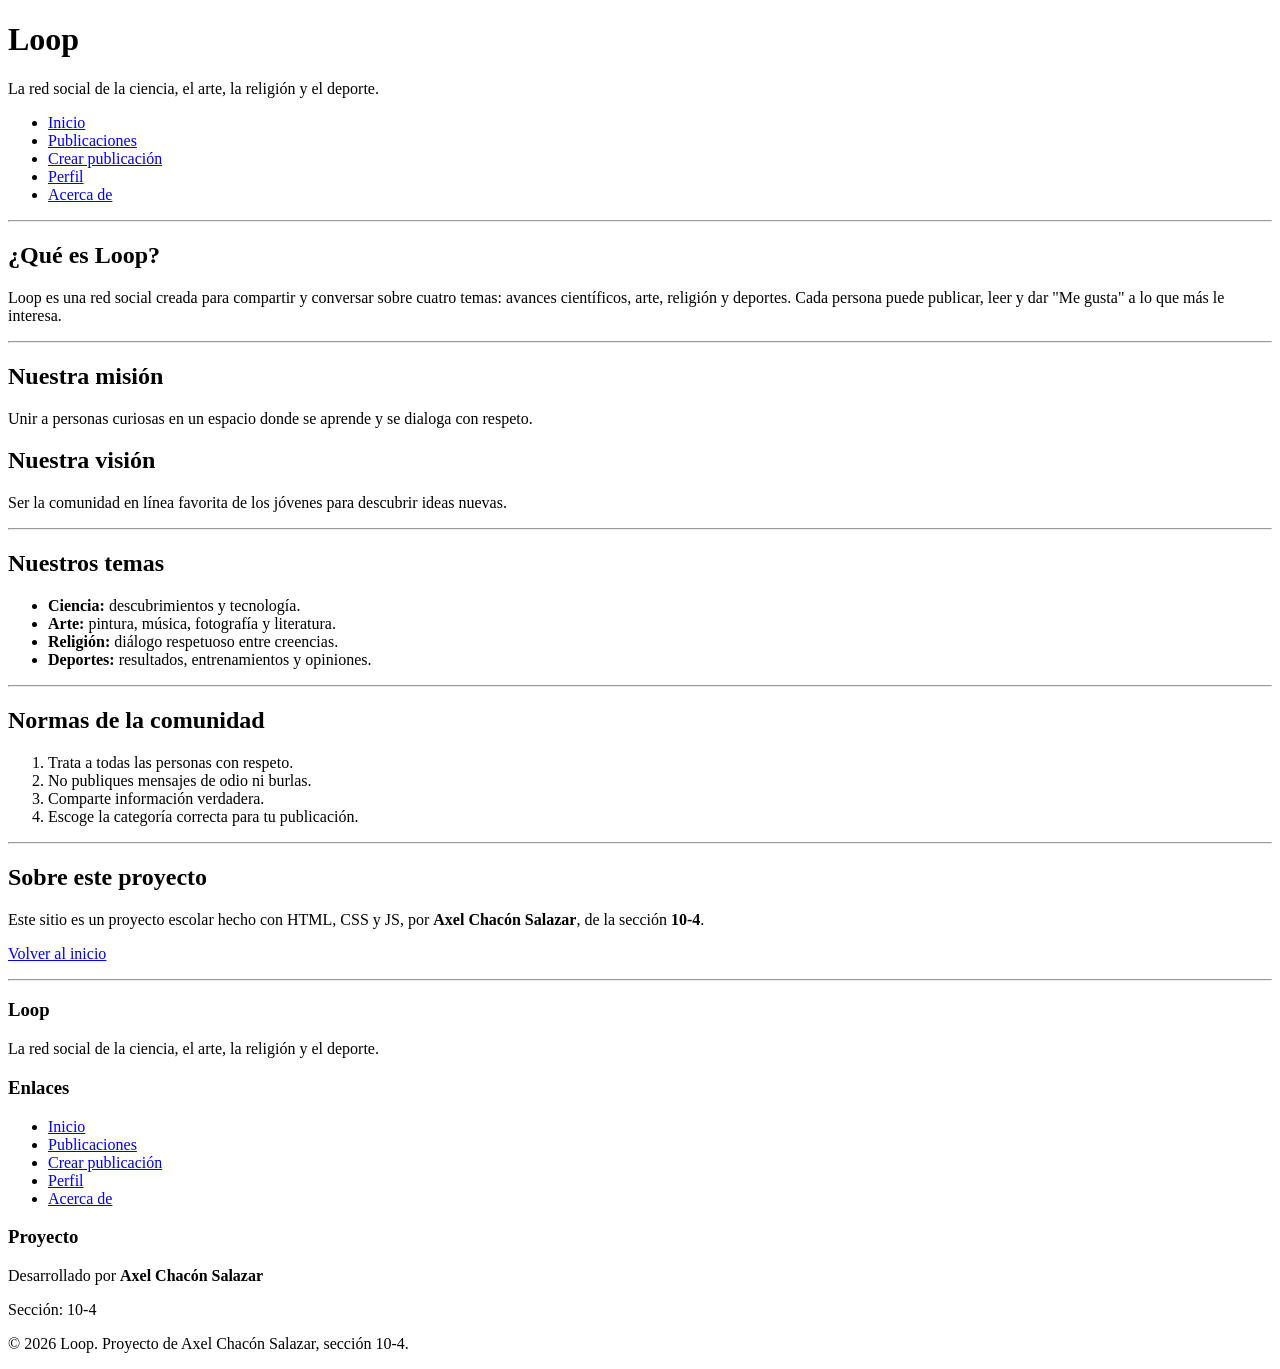
==== acerca-de.html @ 13568f37 "Estructurado en HTML" ====
<!DOCTYPE html>
<html lang="es">
<head>
  <meta charset="UTF-8">
  <meta name="viewport" content="width=device-width, initial-scale=1">
  <meta name="author" content="Axel Chacón Salazar">
  <title>Acerca de | Loop</title>
</head>
<body>

  <!-- Encabezado -->
  <header>
    <h1>Loop</h1>
    <p>La red social de la ciencia, el arte, la religión y el deporte.</p>

    <!-- Barra de navegación con las secciones principales -->
    <nav aria-label="Navegación principal">
      <ul>
        <li><a href="index.html">Inicio</a></li>
        <li><a href="publicaciones.html">Publicaciones</a></li>
        <li><a href="crear-publicacion.html">Crear publicación</a></li>
        <li><a href="perfil.html">Perfil</a></li>
        <li><a href="acerca-de.html">Acerca de</a></li>
      </ul>
    </nav>
  </header>

  <hr>

  <!-- Main -->
  <main>

    <!-- Qué es Loop -->
    <section id="que-es">
      <h2>¿Qué es Loop?</h2>
      <p>
        Loop es una red social creada para compartir y conversar sobre cuatro
        temas: avances científicos, arte, religión y deportes. Cada persona
        puede publicar, leer y dar "Me gusta" a lo que más le interesa.
      </p>
    </section>

    <hr>

    <!-- Misión y visión -->
    <section id="mision">
      <article>
        <h2>Nuestra misión</h2>
        <p>Unir a personas curiosas en un espacio donde se aprende y se dialoga con respeto.</p>
      </article>

      <article>
        <h2>Nuestra visión</h2>
        <p>Ser la comunidad en línea favorita de los jóvenes para descubrir ideas nuevas.</p>
      </article>
    </section>

    <hr>

    <!--Temas-->
    <section id="temas">
      <h2>Nuestros temas</h2>
      <ul>
        <li><strong>Ciencia:</strong> descubrimientos y tecnología.</li>
        <li><strong>Arte:</strong> pintura, música, fotografía y literatura.</li>
        <li><strong>Religión:</strong> diálogo respetuoso entre creencias.</li>
        <li><strong>Deportes:</strong> resultados, entrenamientos y opiniones.</li>
      </ul>
    </section>

    <hr>

    <!--Normas de convivencia-->
    <section id="normas">
      <h2>Normas de la comunidad</h2>
      <ol>
        <li>Trata a todas las personas con respeto.</li>
        <li>No publiques mensajes de odio ni burlas.</li>
        <li>Comparte información verdadera.</li>
        <li>Escoge la categoría correcta para tu publicación.</li>
      </ol>
    </section>

    <hr>

    <!-- Info proyecto -->
    <section id="proyecto">
      <h2>Sobre este proyecto</h2>
      <p>
        Este sitio es un proyecto escolar hecho con HTML, CSS y JS, por
        <strong>Axel Chacón Salazar</strong>, de la sección <strong>10-4</strong>.
      </p>
      <p><a href="index.html">Volver al inicio</a></p>
    </section>

  </main>

  <hr>

  <!--Footer-->
  <footer>
    <h3>Loop</h3>
    <p>La red social de la ciencia, el arte, la religión y el deporte.</p>

    <h3>Enlaces</h3>
    <ul>
      <li><a href="index.html">Inicio</a></li>
      <li><a href="publicaciones.html">Publicaciones</a></li>
      <li><a href="crear-publicacion.html">Crear publicación</a></li>
      <li><a href="perfil.html">Perfil</a></li>
      <li><a href="acerca-de.html">Acerca de</a></li>
    </ul>

    <h3>Proyecto</h3>
    <p>Desarrollado por <strong>Axel Chacón Salazar</strong></p>
    <p>Sección: 10-4</p>

    <p>&copy; 2026 Loop. Proyecto de Axel Chacón Salazar, sección 10-4.</p>
  </footer>

</body>
</html>
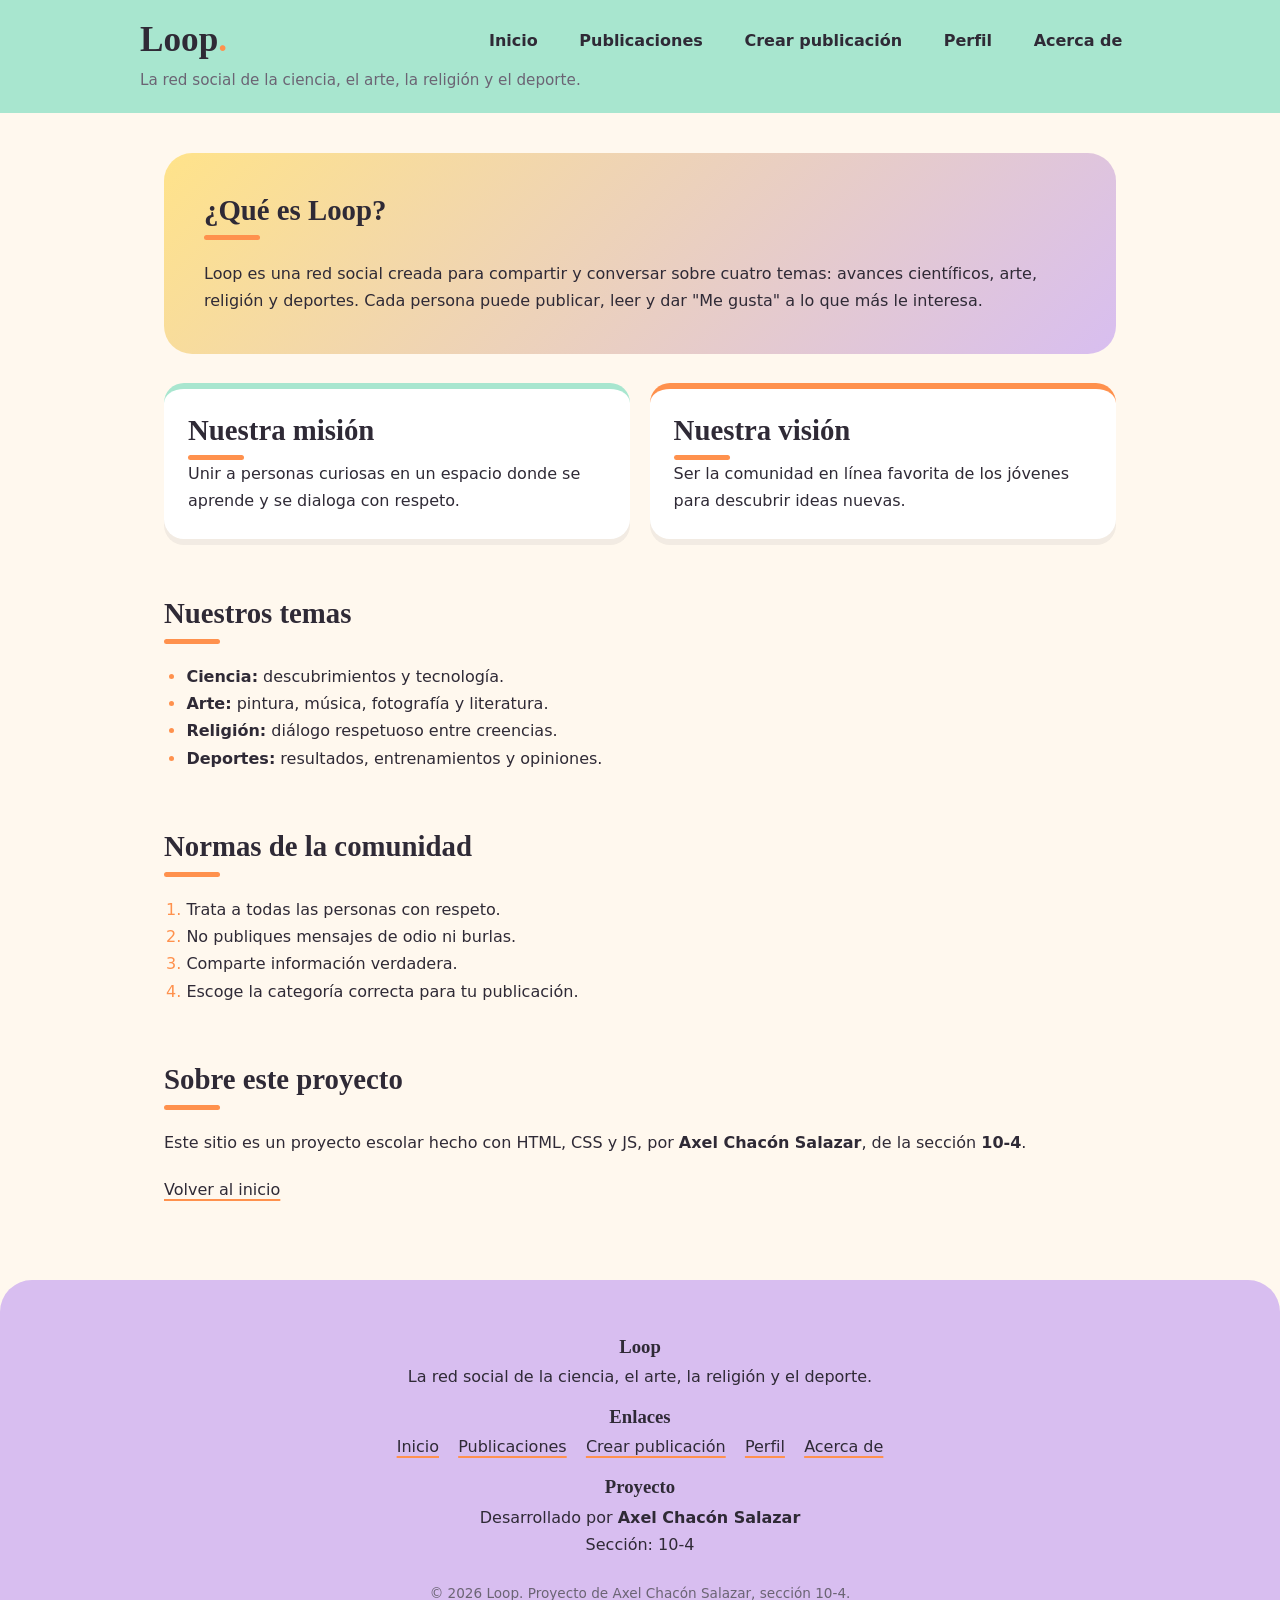
==== commit b487fea1: "agregando funcionalidades, link de js en html" ====
--- a/acerca-de.html
+++ b/acerca-de.html
@@ -3,8 +3,8 @@
 <head>
   <meta charset="UTF-8">
   <meta name="viewport" content="width=device-width, initial-scale=1">
-  <meta name="author" content="Axel Chacón Salazar">
   <title>Acerca de | Loop</title>
+  <link rel="stylesheet" href="CSS/Style.CSS">
 </head>
 <body>
 
@@ -117,6 +117,7 @@
 
     <p>&copy; 2026 Loop. Proyecto de Axel Chacón Salazar, sección 10-4.</p>
   </footer>
+  <script src="JS/script.js"></script>
 
 </body>
 </html>
--- a/CSS/Style.CSS
+++ b/CSS/Style.CSS
@@ -0,0 +1,280 @@
+
+
+/* Variables de color */
+:root {
+  --menta: #A8E6CF;
+  --mandarina: #FF914D;
+  --mantequilla: #FFE38A;
+  --lila: #D8BEF0;
+  --vainilla: #FFF8EE;
+  --texto: #2F2A36;        /* gris oscuro: se lee bien sobre los colores pastel */
+  --texto-suave: #6B6474;
+  --ancho: 1000px;         /* ancho máximo del contenido */
+}
+
+/* Cambiar el margen de la página */
+* { 
+    box-sizing: border-box; margin: 0; padding: 0; 
+}
+
+/* Dezlizo sueave */
+html {
+     scroll-behavior: smooth;
+    }
+
+/* Estilo general */
+body {
+  background: var(--vainilla);
+  color: var(--texto);
+  font-family: "Segoe UI", system-ui, sans-serif;
+  line-height: 1.7;
+}
+
+/* Cambair color cuando se seleccion */
+::selection { 
+    background: var(--mantequilla); 
+}
+
+/* Tipografia de los titulos */
+h1, h2, h3 { 
+    font-family: Georgia, "Times New Roman", serif; line-height: 1.2;
+}
+
+/* Lineas ocultas */
+hr { 
+    display: none; 
+}
+
+/* Cambios enlaces */
+a {
+  color: var(--texto);
+  text-decoration-color: var(--mandarina);
+  text-decoration-thickness: 2px;
+  text-underline-offset: 4px;
+  border-radius: 6px;
+  transition: background .25s, color .25s;
+}
+a:hover, a:focus-visible { 
+    background: var(--mantequilla); outline: none;
+}
+
+/* Encabezado y navegación */
+header {
+  background: var(--menta);
+  display: flex;
+  flex-wrap: wrap;
+  align-items: center;
+  justify-content: space-between;
+  gap: .4rem 1rem;
+  padding: 1.2rem max(1.5rem, calc((100% - var(--ancho)) / 2));
+}
+header h1 { font-size: 2.2rem; order: 1; }
+/* El puntito naranja después de "Loop" */
+header h1::after { content: "."; color: var(--mandarina); }
+header nav { order: 2; }
+header p { order: 3; flex-basis: 100%; font-size: .95rem; color: var(--texto-suave); }
+
+/* Menú en fila, sin viñetas */
+nav ul { display: flex; flex-wrap: wrap; gap: .4rem; list-style: none; }
+
+/* Botones del menú */
+nav a {
+  display: inline-block;
+  padding: .45rem 1.1rem;
+  border-radius: 999px;
+  text-decoration: none;
+  font-weight: 600;
+  transition: transform .2s, background .2s;
+}
+nav a:hover, nav a:focus-visible { background: var(--mandarina); transform: translateY(-3px); }
+/* Página actual */
+nav a[aria-current="page"] { background: var(--vainilla); }
+
+/* El main */
+main { max-width: var(--ancho); margin: 0 auto; padding: 1.5rem 1.5rem 0; }
+
+/* Cada section */
+section {
+  display: grid;
+  grid-template-columns: repeat(auto-fit, minmax(240px, 1fr));
+  gap: 1.2rem;
+  padding: 1.8rem 0;
+  animation: aparecer .7s ease both;   /* animación de entrada */
+}
+/* Todo lo que NO sea article ocupa el ancho completo */
+section > :not(article) { grid-column: 1 / -1; }
+
+/* Efecto escalando en secciones */
+section:nth-of-type(2) { animation-delay: .1s; }
+section:nth-of-type(3) { animation-delay: .2s; }
+section:nth-of-type(4) { animation-delay: .3s; }
+
+/* Banner con degradado en cada sección */
+main > section:first-of-type {
+  background: linear-gradient(135deg, var(--mantequilla), var(--lila));
+  border-radius: 28px;
+  padding: 2.5rem;
+  margin-top: 1rem;
+}
+
+/* Barrita naranja en articulos de sección */
+h2 { font-size: 1.8rem; }
+h2::after {
+  content: "";
+  display: block;
+  width: 56px;
+  height: 5px;
+  margin-top: .5rem;
+  background: var(--mandarina);
+  border-radius: 99px;
+  transition: width .35s;
+}
+section:hover h2::after { width: 110px; }
+
+/* Listas con viñeta naranja */
+main ul, main ol { padding-left: 1.4rem; }
+li::marker { color: var(--mandarina); }
+em { color: var(--texto-suave); }
+
+/* Los article (las tarjetas) */
+article {
+  background: #fff;
+  border-radius: 20px;
+  padding: 1.5rem;
+  border-top: 6px solid var(--menta);
+  box-shadow: 0 6px 0 rgba(47, 42, 54, .06);
+  transition: transform .3s, box-shadow .3s;
+}
+article:hover { transform: translateY(-6px) rotate(-.5deg); box-shadow: 0 14px 24px rgba(47, 42, 54, .12); }
+article h3 { margin-bottom: .5rem; }
+article p + p { margin-top: .4rem; }
+
+/* Franja de arriba que cambia de color */
+article:nth-of-type(4n+2) { border-top-color: var(--mandarina); }
+article:nth-of-type(4n+3) { border-top-color: var(--mantequilla); }
+article:nth-of-type(4n)   { border-top-color: var(--lila); }
+
+/* Imagenes con animación */
+main img {
+  max-width: 100%;
+  height: auto;
+  justify-self: center;
+  animation: flotar 4s ease-in-out infinite;
+}
+/* Foto de perfil */
+#datos-usuario img {
+  justify-self: start;
+  border-radius: 50%;
+  border: 4px solid #fff;
+  box-shadow: 0 0 0 5px var(--menta);
+}
+
+/* Botones dentro del banner */
+main > section:first-of-type p > a,
+button {
+  display: inline-block;
+  background: var(--mandarina);
+  color: var(--texto);
+  font: inherit;
+  font-weight: 700;
+  text-decoration: none;
+  padding: .75rem 1.8rem;
+  margin: 0 .5rem .5rem 0;
+  border: 0;
+  border-radius: 999px;
+  cursor: pointer;
+  box-shadow: 0 4px 0 #D9702F;          /* "grosor" del botón */
+  transition: transform .2s, box-shadow .2s;
+}
+main > section:first-of-type p > a:hover,
+button:hover { 
+    background: var(--mandarina); transform: translateY(-3px); box-shadow: 0 7px 0 #D9702F; 
+}
+/* Hundido del botón */
+main > section:first-of-type p > a:active,
+button:active {
+     transform: translateY(3px); box-shadow: 0 1px 0 #D9702F;
+    }
+
+/* Formulario */
+form {
+  display: grid;
+  gap: 1.2rem;
+  justify-self: start;
+  width: min(100%, 560px);
+  background: #fff;
+  padding: 2rem;
+  border-radius: 24px;
+  border-top: 6px solid var(--mandarina);
+}
+label { 
+    display: inline-block; margin-bottom: .3rem; font-weight: 600; 
+}
+
+/* Campos de texto, área de texto y lista desplegable */
+input, textarea, select {
+  width: 100%;
+  padding: .8rem 1rem;
+  font: inherit;
+  color: var(--texto);
+  background: var(--vainilla);
+  border: 2px solid var(--lila);
+  border-radius: 14px;
+  transition: border-color .25s, box-shadow .25s, background .25s;
+}
+/* Al escribir en un campo: borde naranja y un halo suave */
+input:focus, textarea:focus, select:focus {
+  outline: none;
+  background: #fff;
+  border-color: var(--mandarina);
+  box-shadow: 0 0 0 4px rgba(255, 145, 77, .25);
+}
+textarea { resize: vertical; }
+/* La casilla "Recordarme" se ve pequeña y de color naranja */
+input[type="checkbox"] { width: auto; accent-color: var(--mandarina); }
+label[for="recordar"] { font-weight: 400; margin-left: .3rem; }
+
+/* Footer */
+footer {
+  background: var(--lila);
+  margin-top: 3rem;
+  padding: 2.5rem max(1.5rem, calc((100% - var(--ancho)) / 2));
+  text-align: center;
+  border-radius: 32px 32px 0 0;
+}
+footer h3 { 
+    margin: 1rem 0 .3rem; 
+}
+footer ul { 
+    display: flex; flex-wrap: wrap; justify-content: center; gap: .3rem 1.2rem; list-style: none; 
+}
+footer a:hover {
+     background: var(--vainilla); 
+    }
+footer p:last-child {
+     margin-top: 1.5rem; font-size: .85rem; color: var(--texto-suave); 
+    }
+
+/* Animaciones con keyframes */
+@keyframes aparecer {
+  from { opacity: 0; transform: translateY(24px); }
+  to   { opacity: 1; transform: translateY(0); }
+}
+/* Flotar */
+@keyframes flotar {
+  0%, 100% { transform: translateY(0); }
+  50%      { transform: translateY(-10px); }
+}
+
+/* Pantallas de celular */
+@media (max-width: 640px) {
+  header { justify-content: center; text-align: center; }
+  nav ul { justify-content: center; }
+  main > section:first-of-type { padding: 1.5rem; }
+  form { padding: 1.4rem; }
+}
+
+/* apagar las animaciones si la persona lo tiene activado */
+@media (prefers-reduced-motion: reduce) {
+  *, *::before, *::after { animation: none !important; transition: none !important; }
+}
